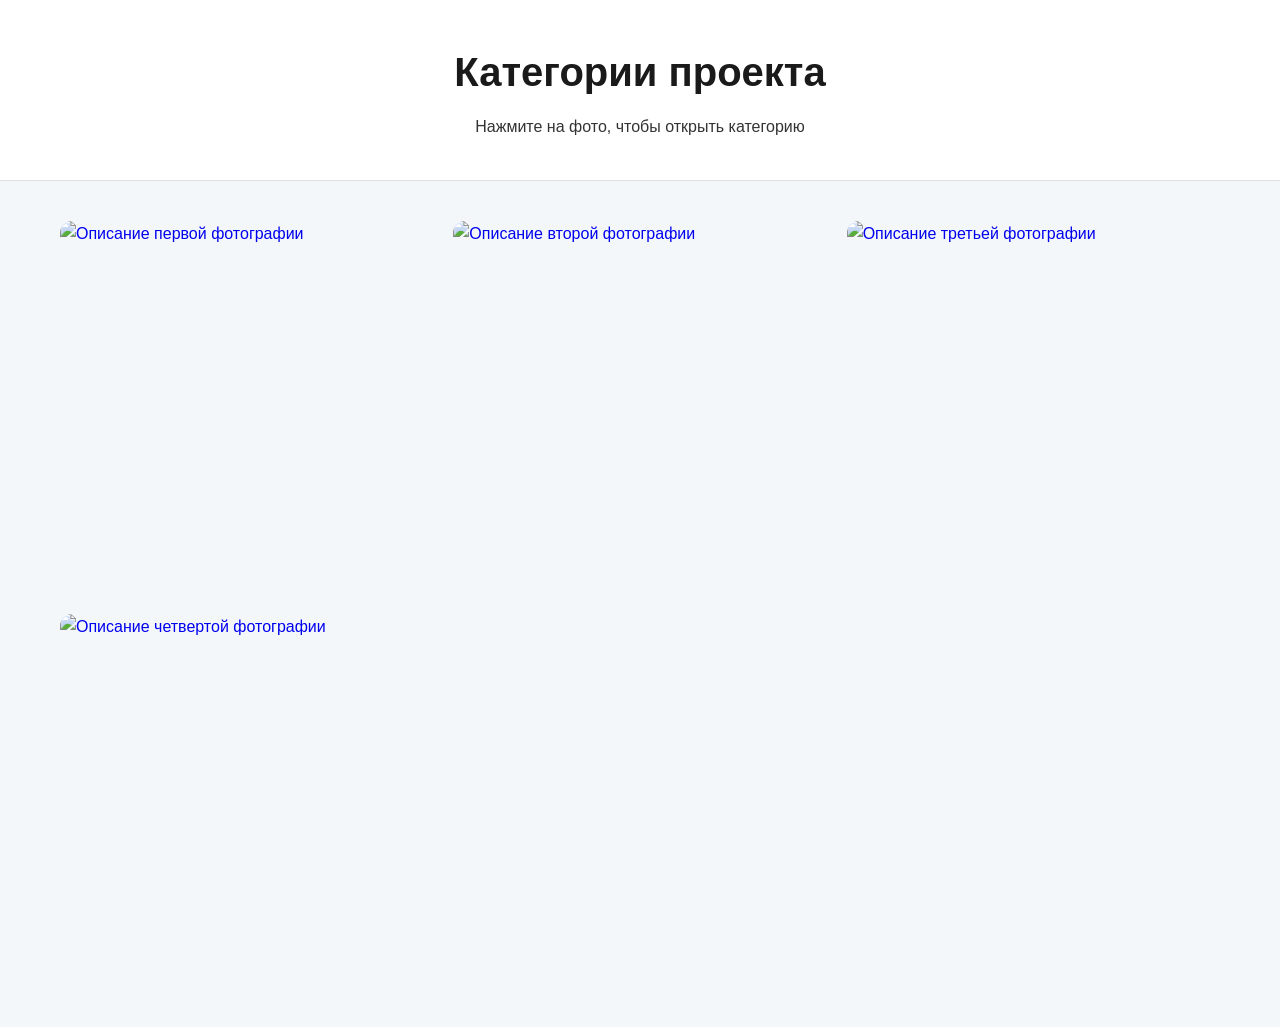
==== index.html @ e9817b4b "Add files via upload" ====
<!DOCTYPE html>
<html lang="ru">
<head>
    <meta charset="UTF-8">
    <meta name="viewport" content="width=device-width, initial-scale=1.0">
    <title>Мои категории</title>
    <!-- Подключаем наш файл стилей -->
    <link rel="stylesheet" href="style.css">
</head>
<body>

    <header>
        <h1>Категории проекта</h1>
        <p>Нажмите на фото, чтобы открыть категорию</p>
    </header>

    <main>
        <!-- Контейнер для сетки категорий -->
        <div class="categories-grid">
            
            <!-- Блок одной категории (дублируйте этот блок для каждой новой категории) -->
            <a href="#" class="category-card">
                <img src="images/category1.jpg" alt="Описание первой фотографии">
                <div class="overlay">
                    <h3>Природа</h3>
                </div>
            </a>

            <a href="#" class="category-card">
                <img src="images/category2.jpg" alt="Описание второй фотографии">
                <div class="overlay">
                    <h3>Архитектура</h3>
                </div>
            </a>

            <a href="#" class="category-card">
                <img src="images/category3.jpg" alt="Описание третьей фотографии">
                <div class="overlay">
                    <h3>Технологии</h3>
                </div>
            </a>

            <a href="#" class="category-card">
                <img src="images/category4.jpg" alt="Описание четвертой фотографии">
                <div class="overlay">
                    <h3>Еда</h3>
                </div>
            </a>

        </div>
    </main>

</body>
</html>
---- style.css ----
/* Сброс базовых отступов */
* {
    margin: 0;
    padding: 0;
    box-sizing: border-box;
}

/* Шрифты и фон страницы */
body {
    font-family: 'Segoe UI', Tahoma, Geneva, Verdana, sans-serif;
    background-color: #f4f7fa;
    color: #333;
    line-height: 1.6;
}

/* Шапка сайта */
header {
    text-align: center;
    padding: 40px 20px;
    background-color: #ffffff;
    border-bottom: 1px solid #e0e0e0;
}

header h1 {
    font-size: 2.5rem;
    margin-bottom: 10px;
    color: #1a1a1a;
}

/* Сетка категорий */
.categories-grid {
    display: grid;
    /* Автоматически подстраивает количество колонок под ширину экрана */
    grid-template-columns: repeat(auto-fit, minmax(280px, 1fr));
    gap: 20px;
    max-width: 1200px;
    margin: 40px auto;
    padding: 0 20px;
}

/* Карточка категории */
.category-card {
    position: relative; 
    overflow: hidden;
    border-radius: 12px;
    aspect-ratio: 1 / 1; /* Делает все карточки идеально квадратными */
    display: block;
    text-decoration: none;
    transition: transform 0.3s ease, box-shadow 0.3s ease;
}

/* Эффект приподнимания при наведении */
.category-card:hover {
    transform: translateY(-5px);
    box-shadow: 0 10px 20px rgba(0,0,0,0.1);
}

/* Картинка внутри карточки */
.category-card img {
    width: 100%;
    height: 100%;
    object-fit: cover; /* Важно: картинка не растягивается, а обрезается по краям */
    display: block;
    transition: transform 0.5s ease;
}

/* Плавное увеличение картинки при наведении */
.category-card:hover img {
    transform: scale(1.1);
}

/* Темная подложка поверх фото для читаемости текста */
.overlay {
    position: absolute;
    inset: 0;
    background: linear-gradient(to top, rgba(0,0,0,0.7), transparent);
    display: flex;
    align-items: flex-end;
    justify-content: center;
    padding-bottom: 20px;
    opacity: 0;
    transition: opacity 0.3s ease;
}

.category-card:hover .overlay {
    opacity: 1;
}

/* Текст названия категории */
.overlay h3 {
    color: #fff;
    font-size: 1.8rem;
    text-shadow: 0 2px 5px rgba(0,0,0,0.5);
    margin: 0;
}

/* Адаптивность для совсем маленьких экранов */
@media (max-width: 480px) {
    header h1 {
        font-size: 2rem;
    }
    .overlay h3 {
        font-size: 1.4rem;
    }
}
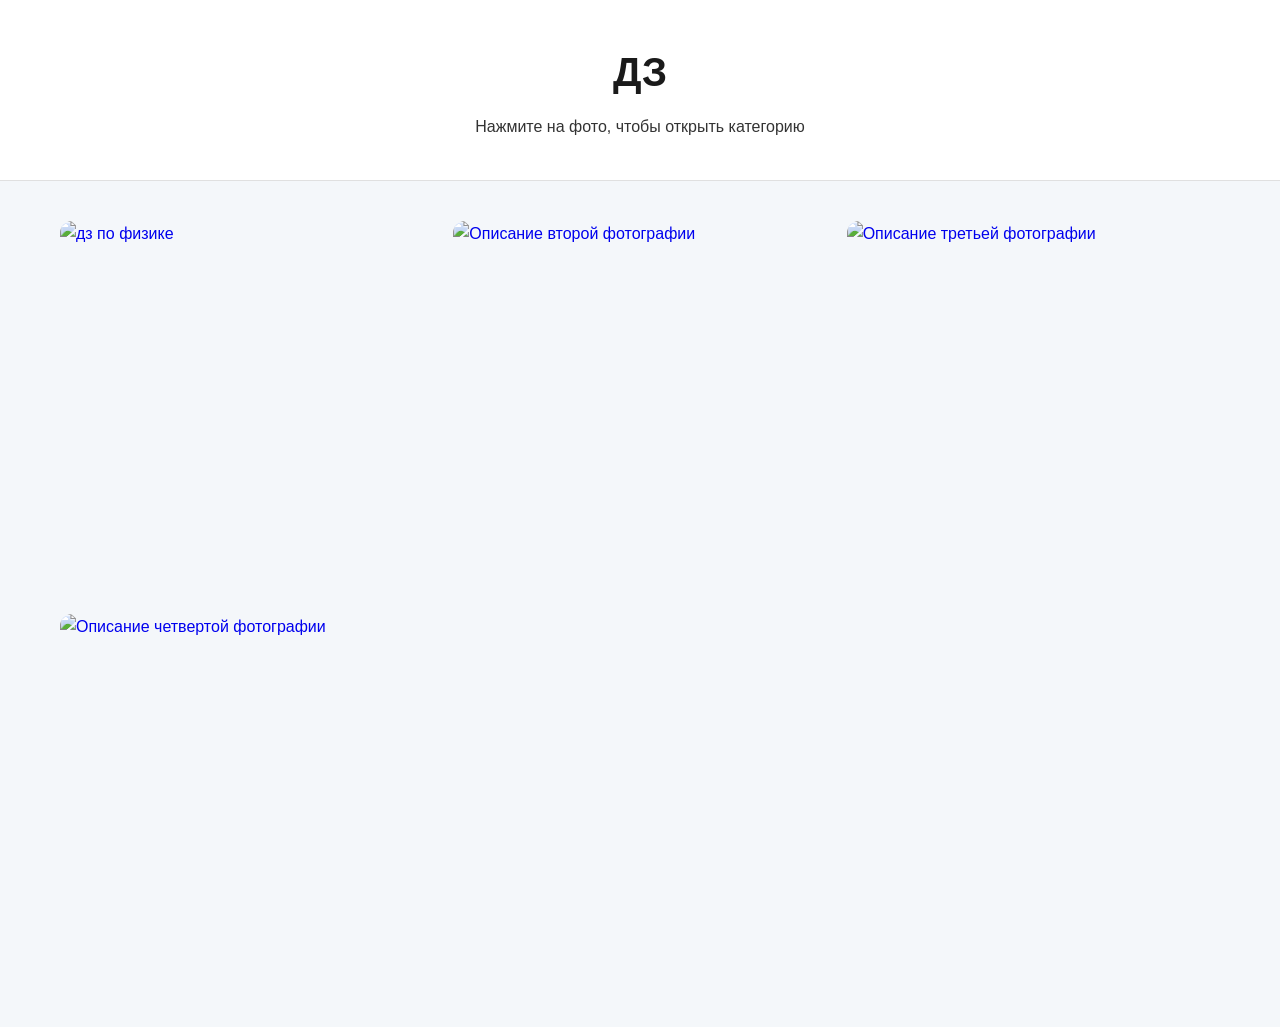
==== commit cc8d4678: "Add files via upload" ====
--- a/index.html
+++ b/index.html
@@ -10,7 +10,7 @@
 <body>
 
     <header>
-        <h1>Категории проекта</h1>
+        <h1>ДЗ</h1>
         <p>Нажмите на фото, чтобы открыть категорию</p>
     </header>
 
@@ -20,9 +20,9 @@
             
             <!-- Блок одной категории (дублируйте этот блок для каждой новой категории) -->
             <a href="#" class="category-card">
-                <img src="images/category1.jpg" alt="Описание первой фотографии">
+                <img src="images/category1.jpg" alt="дз по физике">
                 <div class="overlay">
-                    <h3>Природа</h3>
+                    <h3>физика</h3>
                 </div>
             </a>
 
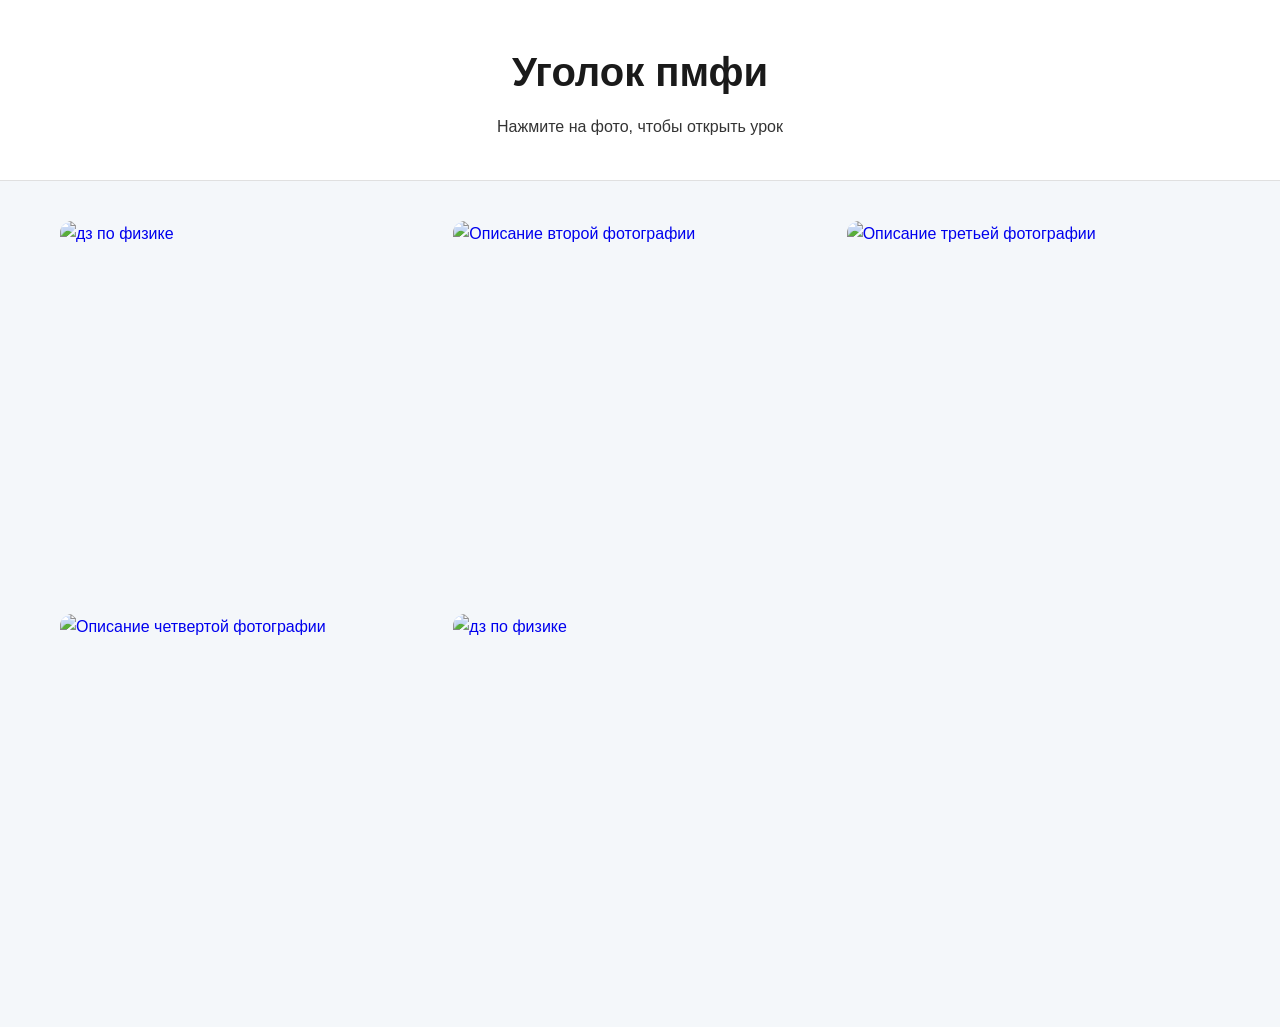
==== commit 702770ef: "Add files via upload" ====
--- a/index.html
+++ b/index.html
@@ -10,8 +10,8 @@
 <body>
 
     <header>
-        <h1>ДЗ</h1>
-        <p>Нажмите на фото, чтобы открыть категорию</p>
+        <h1>Уголок пмфи</h1>
+        <p>Нажмите на фото, чтобы открыть урок</p>
     </header>
 
     <main>
@@ -46,6 +46,13 @@
                     <h3>Еда</h3>
                 </div>
             </a>
+            
+            <a href="#" class="category-card">
+                <img src="images/category5.jpg" alt="дз по физике">
+                <div class="overlay">
+                    <h3>физика</h3>
+                </div>
+            </a>
 
         </div>
     </main>
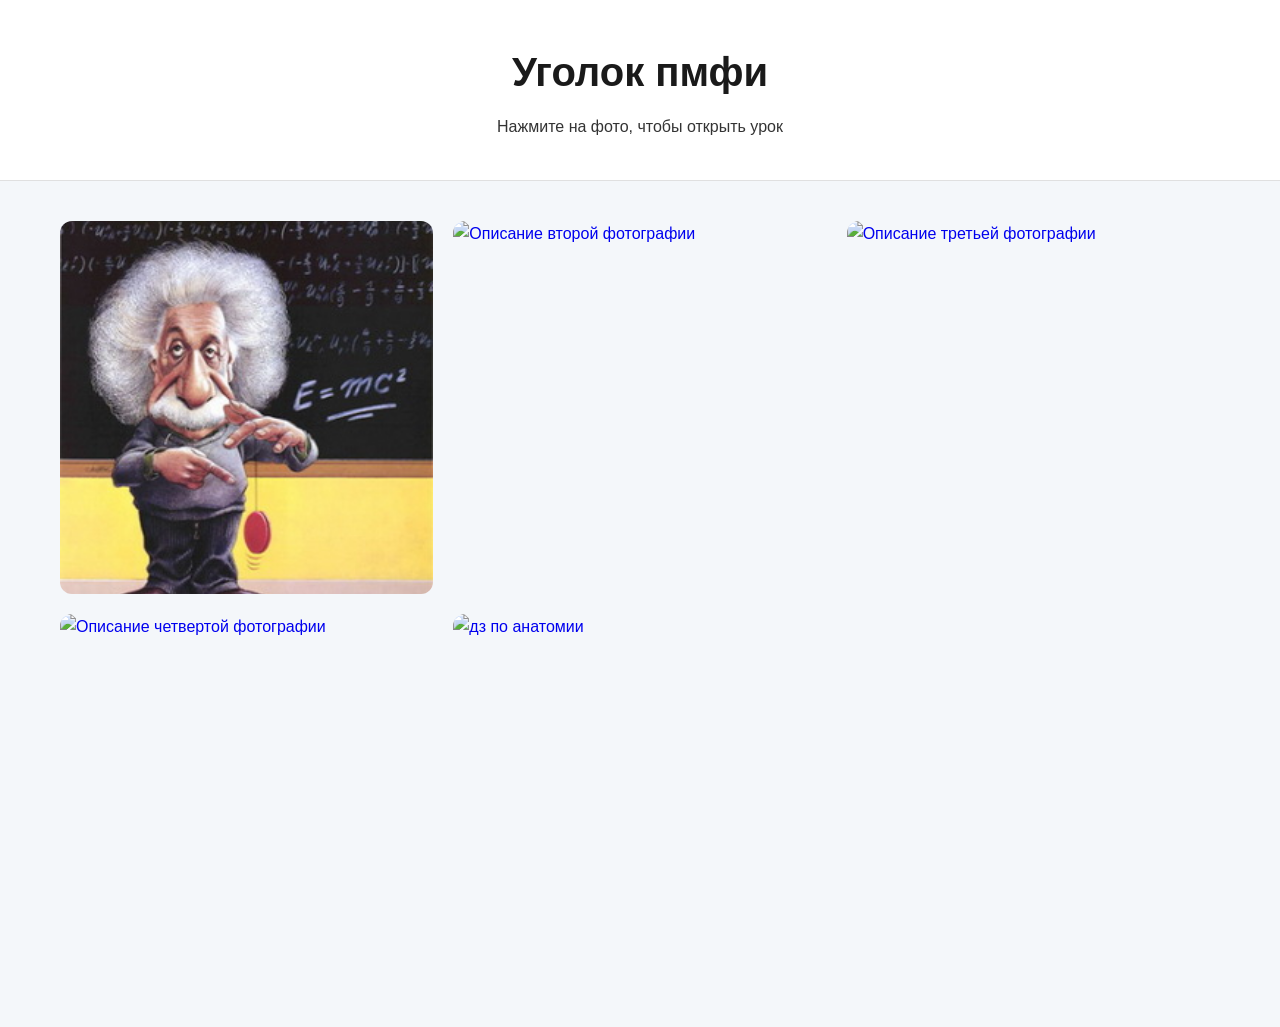
==== commit a71f3606: "Add files via upload" ====
--- a/index.html
+++ b/index.html
@@ -20,7 +20,7 @@
             
             <!-- Блок одной категории (дублируйте этот блок для каждой новой категории) -->
             <a href="#" class="category-card">
-                <img src="images/category1.jpg" alt="дз по физике">
+                <img src="images/fisiks.png" alt="дз по физике">
                 <div class="overlay">
                     <h3>физика</h3>
                 </div>
@@ -47,10 +47,10 @@
                 </div>
             </a>
             
-            <a href="#" class="category-card">
-                <img src="images/category5.jpg" alt="дз по физике">
+            <a href="anatomy.html" class="category-card">
+                <img src="images/orig.png" alt="дз по анатомии">
                 <div class="overlay">
-                    <h3>физика</h3>
+                    <h3>Анатомия</h3>
                 </div>
             </a>
 
